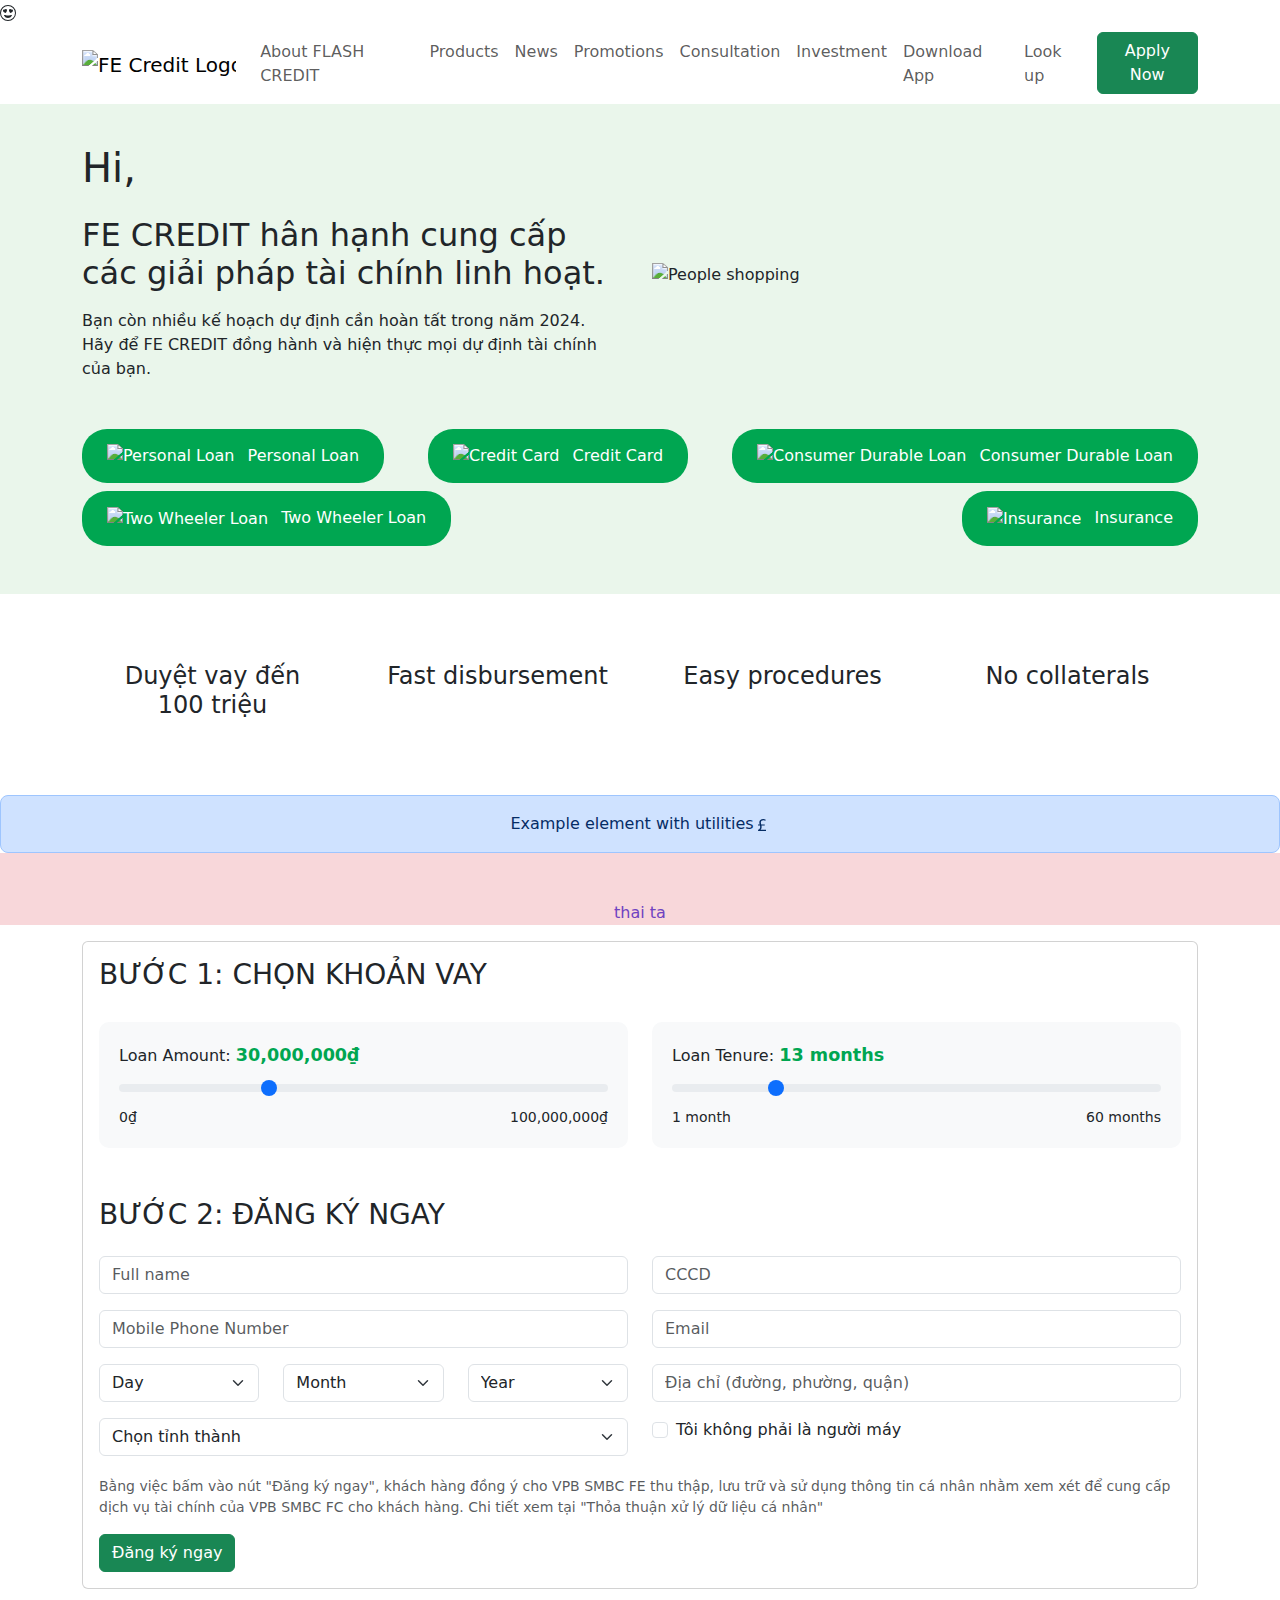
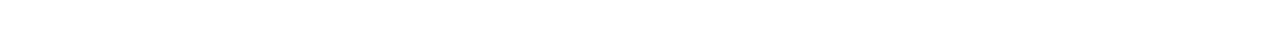
==== index.html @ a7c01fee "first commit skeleton of the project" ====
<!DOCTYPE html>
<html lang="en">
<head>
    <meta charset="UTF-8">
    <meta name="viewport" content="width=device-width, initial-scale=1.0">
    <title>Flash Credit - Peer to Peer credit flatform</title>

    <link href="asset/styles.css" rel="stylesheet">
    <script src="asset/bootstrap.js/bootstrap.bundle.min.js"></script>

    <!-- bootstrap icon -->
    <!-- <link rel="stylesheet" href="https://cdn.jsdelivr.net/npm/bootstrap-icons@1.4.1/font/bootstrap-icons.css" /> -->
    <svg xmlns="http://www.w3.org/2000/svg" width="16" height="16" fill="currentColor" class="bi bi-emoji-heart-eyes" viewBox="0 0 16 16"><path d="M8 15A7 7 0 1 1 8 1a7 7 0 0 1 0 14zm0 1A8 8 0 1 0 8 0a8 8 0 0 0 0 16z"/><path d="M11.315 10.014a.5.5 0 0 1 .548.736A4.498 4.498 0 0 1 7.965 13a4.498 4.498 0 0 1-3.898-2.25.5.5 0 0 1 .548-.736h.005l.017.005.067.015.252.055c.215.046.515.108.857.169.693.124 1.522.242 2.152.242.63 0 1.46-.118 2.152-.242a26.58 26.58 0 0 0 1.109-.224l.067-.015.017-.004.005-.002zM4.756 4.566c.763-1.424 4.02-.12.952 3.434-4.496-1.596-2.35-4.298-.952-3.434zm6.488 0c1.398-.864 3.544 1.838-.952 3.434-3.067-3.554.19-4.858.952-3.434z"/></svg>
    
    <!-- <link href="https://cdn.jsdelivr.net/npm/bootstrap@5.3.3/dist/css/bootstrap.min.css" rel="stylesheet" integrity="sha384-QWTKZyjpPEjISv5WaRU9OFeRpok6YctnYmDr5pNlyT2bRjXh0JMhjY6hW+ALEwIH" crossorigin="anonymous"> -->
    <link href="asset/bootstrap.css/bootstrap.min.css" rel="stylesheet">
     <!-- <script src="https://cdn.jsdelivr.net/npm/bootstrap@5.3.3/dist/js/bootstrap.bundle.min.js" integrity="sha384-YvpcrYf0tY3lHB60NNkmXc5s9fDVZLESaAA55NDzOxhy9GkcIdslK1eN7N6jIeHz" crossorigin="anonymous"></script> -->
 
</head>
<body>
    <!-- Navigation -->
    <nav class="navbar navbar-expand-lg navbar-light bg-white">
        <div class="container">
            <a class="navbar-brand" href="#">
                <img src="/api/placeholder/120/40" alt="FE Credit Logo">
            </a>
            <button class="navbar-toggler" type="button" data-bs-toggle="collapse" data-bs-target="#navbarNav">
                <span class="navbar-toggler-icon"></span>   
            </button>
            <div class="collapse navbar-collapse" id="navbarNav">
                <ul class="navbar-nav ms-auto">
                    <li class="nav-item"><a class="nav-link" href="#">About FLASH CREDIT</a></li>
                    <li class="nav-item"><a class="nav-link" href="#">Products</a></li>
                    <li class="nav-item"><a class="nav-link" href="#">News</a></li>
                    <li class="nav-item"><a class="nav-link" href="#">Promotions</a></li>
                    <li class="nav-item"><a class="nav-link" href="#">Consultation</a></li>
                    <li class="nav-item"><a class="nav-link" href="#">Investment</a></li>
                    <li class="nav-item"><a class="nav-link" href="#">Download App</a></li>
                    <li class="nav-item"><a class="nav-link" href="#">Look up</a></li>
                    <li class="nav-item"><a class="btn btn-success text-white ms-2" href="#">Apply Now</a></li>
                </ul>
            </div>
        </div>
    </nav>

    <!-- Hero Section -->
    <section class="hero-section">
        <div class="container">
            <div class="row align-items-center">
                <div class="col-md-6">
                    <h1 class="mb-4">Hi,</h1>
                    <h2 class="mb-3">FE CREDIT hân hạnh cung cấp các giải pháp tài chính linh hoạt.</h2>
                    <p class="mb-4">Bạn còn nhiều kế hoạch dự định cần hoàn tất trong năm 2024.<br>
                    Hãy để FE CREDIT đồng hành và hiện thực mọi dự định tài chính của bạn.</p>
                </div>
                <div class="col-md-6">
                    <img src="/api/placeholder/500/300" alt="People shopping" class="img-fluid">
                </div>
            </div>

            <!-- Product Cards -->
            <div class="d-flex justify-content-between mt-4 flex-wrap">
                <div class="product-card mb-2">
                    <img src="/api/placeholder/24/24" alt="Personal Loan" class="me-2">
                    Personal Loan
                    
                </div>
                <div class="product-card mb-2">
                    <img src="/api/placeholder/24/24" alt="Credit Card" class="me-2">
                    Credit Card
                </div>
                <div class="product-card mb-2">
                    <img src="/api/placeholder/24/24" alt="Consumer Durable Loan" class="me-2">
                    Consumer Durable Loan
                </div>
                <div class="product-card mb-2">
                    <img src="/api/placeholder/24/24" alt="Two Wheeler Loan" class="me-2">
                    Two Wheeler Loan
                </div>
                <div class="product-card mb-2">
                    <img src="/api/placeholder/24/24" alt="Insurance" class="me-2">
                    Insurance
                </div>
            </div>
        </div>
    </section>

    <!-- Features Section -->
    <section class="container my-5">
        <div class="row">
            <div class="col-md-3">
                <div class="feature-item">
                    <h4>Duyệt vay đến 100 triệu</h4>
                </div>
            </div>
            <div class="col-md-3">
                <div class="feature-item">
                    <h4>Fast disbursement</h4>
                </div>
            </div>
            <div class="col-md-3">
                <div class="feature-item">
                    <h4>Easy procedures</h4>
                </div>
            </div>
            <div class="col-md-3">
                <div class="feature-item">
                    <h4>No collaterals</h4>
                </div>
            </div>
        </div>
    </section>
    <div class="p-3 text-primary-emphasis bg-primary-subtle border border-primary-subtle rounded-3 text-center">
        Example element with utilities<svg xmlns="http://www.w3.org/2000/svg" width="16" height="16" fill="currentColor" class="bi bi-currency-pound" viewBox="0 0 16 16">
            <path d="M4 8.585h1.969c.115.465.186.939.186 1.43 0 1.385-.736 2.496-2.075 2.771V14H12v-1.24H6.492v-.129c.825-.525 1.135-1.446 1.135-2.694 0-.465-.07-.913-.168-1.352h3.29v-.972H7.22c-.186-.723-.372-1.455-.372-2.247 0-1.274 1.047-2.066 2.58-2.066a5.3 5.3 0 0 1 2.103.465V2.456A5.6 5.6 0 0 0 9.348 2C6.865 2 5.322 3.291 5.322 5.366c0 .775.195 1.515.399 2.247H4z"/>
          </svg>
      </div>
      <div class="text-center bg-danger-subtle pt-5" style="color: var(--bs-purple)"><p>thai ta</p></div>

    <!-- Loan Application Form -->
    <section class="container mb-5">
        <div class="card">
            <div class="card-body">
                <h3 class="card-title mb-4">BƯỚC 1: CHỌN KHOẢN VAY</h3>
                
                <div class="range-container">
                    <div class="row mb-4">
                        <div class="col-md-6">
                            <div class="slider-container">
                                <label class="form-label">Loan Amount: <span id="loanAmountValue" class="range-value">30,000,000₫</span></label>
                                <input type="range" class="form-range" id="loanAmount" 
                                    min="0" max="100000000" step="1000000" value="30000000">
                                <div class="d-flex justify-content-between">
                                    <small>0₫</small>
                                    <small>100,000,000₫</small>
                                </div>
                            </div>
                        </div>
                        <div class="col-md-6">
                            <div class="slider-container">
                                <label class="form-label">Loan Tenure: <span id="loanTenureValue" class="range-value">13 months</span></label>
                                <input type="range" class="form-range" id="loanTenure" 
                                    min="1" max="60" step="1" value="13">
                                <div class="d-flex justify-content-between">
                                    <small>1 month</small>
                                    <small>60 months</small>
                                </div>
                            </div>
                        </div>
                    </div>
                </div>

                <h3 class="card-title mb-4">BƯỚC 2: ĐĂNG KÝ NGAY</h3>
                <form>
                    <div class="row">
                        <div class="col-md-6 mb-3">
                            <input type="text" class="form-control" placeholder="Full name">
                        </div>
                        <div class="col-md-6 mb-3">
                            <input type="text" class="form-control" placeholder="CCCD">
                        </div>
                    </div>
                    <div class="row">
                        <div class="col-md-6 mb-3">
                            <input type="tel" class="form-control" placeholder="Mobile Phone Number">
                        </div>
                        <div class="col-md-6 mb-3">
                            <input type="email" class="form-control" placeholder="Email">
                        </div>
                    </div>
                    <div class="row">
                        <div class="col-md-6 mb-3">
                            <div class="row">
                                <div class="col">
                                    <select class="form-select">
                                        <option>Day</option>
                                    </select>
                                </div>
                                <div class="col">
                                    <select class="form-select">
                                        <option>Month</option>
                                    </select>
                                </div>
                                <div class="col">
                                    <select class="form-select">
                                        <option>Year</option>
                                    </select>
                                </div>
                            </div>
                        </div>
                        <div class="col-md-6 mb-3">
                            <input type="text" class="form-control" placeholder="Địa chỉ (đường, phường, quận)">
                        </div>
                    </div>
                    <div class="row">
                        <div class="col-md-6 mb-3">
                            <select class="form-select">
                                <option>Chọn tỉnh thành</option>
                            </select>
                        </div>
                        <div class="col-md-6 mb-3">
                            <div class="form-check">
                                <input class="form-check-input" type="checkbox" id="robotCheck">
                                <label class="form-check-label" for="robotCheck">
                                    Tôi không phải là người máy
                                </label>
                            </div>
                        </div>
                    </div>
                    <div class="form-text mb-3">
                        Bằng việc bấm vào nút "Đăng ký ngay", khách hàng đồng ý cho VPB SMBC FE thu thập, lưu trữ và sử dụng thông tin cá nhân nhằm xem xét để cung cấp dịch vụ tài chính của VPB SMBC FC cho khách hàng. Chi tiết xem tại "Thỏa thuận xử lý dữ liệu cá nhân"
                    </div>
                    <button type="submit" class="btn btn-success">Đăng ký ngay</button>
                </form>
            </div>
        </div>
    </section>

    <script src="https://cdnjs.cloudflare.com/ajax/libs/bootstrap/5.3.2/js/bootstrap.bundle.min.js"></script>
</body>
</html>
---- asset/styles.css ----
.hero-section {
    background-color: #e8f5e9;
    padding: 40px 0;
    min-height: 400px;
    background-image: linear-gradient(rgba(255,255,255,0.1), rgba(255,255,255,0.1));
}
.product-card {
    background-color: #00a651;
    color: white;
    border-radius: 25px;
    padding: 15px 25px;
    transition: all 0.3s ease;
}
.product-card:hover {
    transform: translateY(-5px);
}
.feature-item {
    text-align: center;
    padding: 20px;
}
.range-container {
    margin: 30px 0;
}
.navbar-brand img {
    height: 40px;
}
.btn-success {
    background-color: #00a651;
    border-color: #00a651;
}
.range-value {
    font-weight: bold;
    color: #00a651;
    font-size: 1.1em;
}
.slider-container {
    background: #f8f9fa;
    padding: 20px;
    border-radius: 10px;
    margin-bottom: 20px;
}
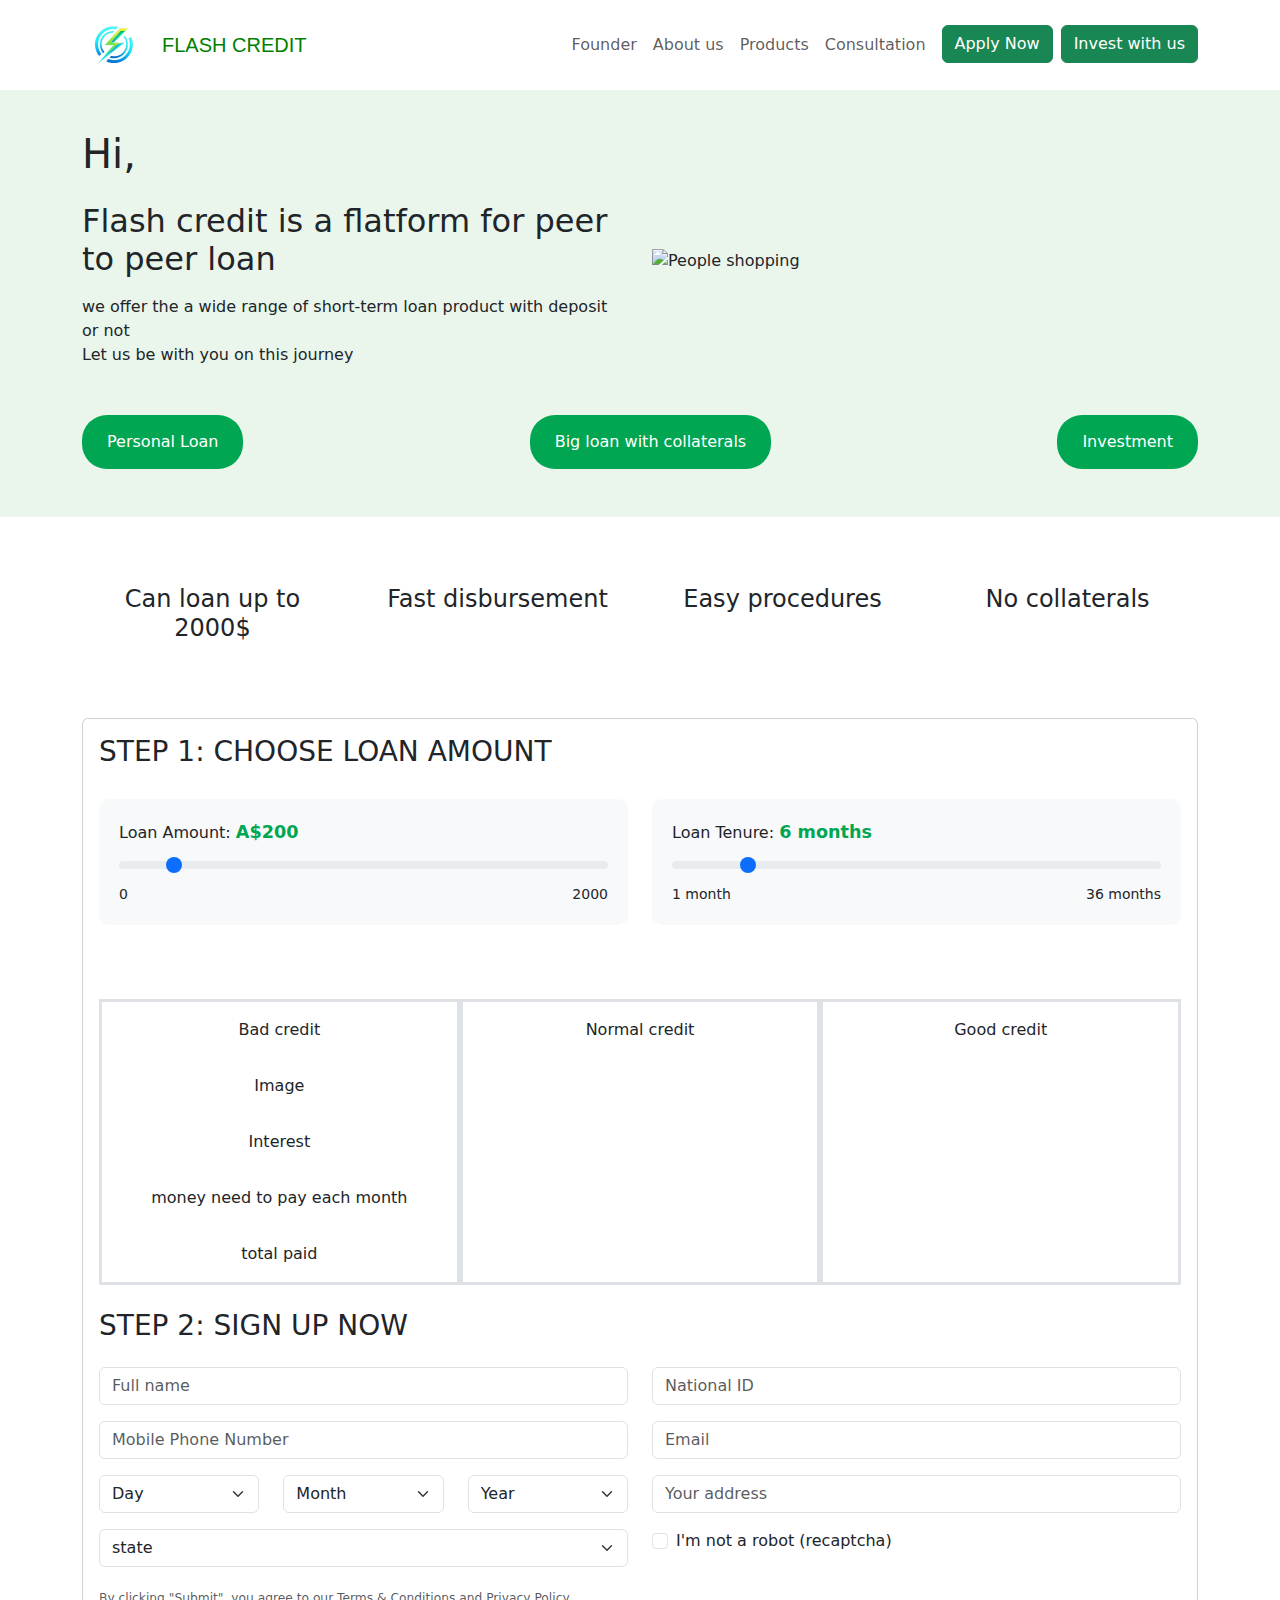
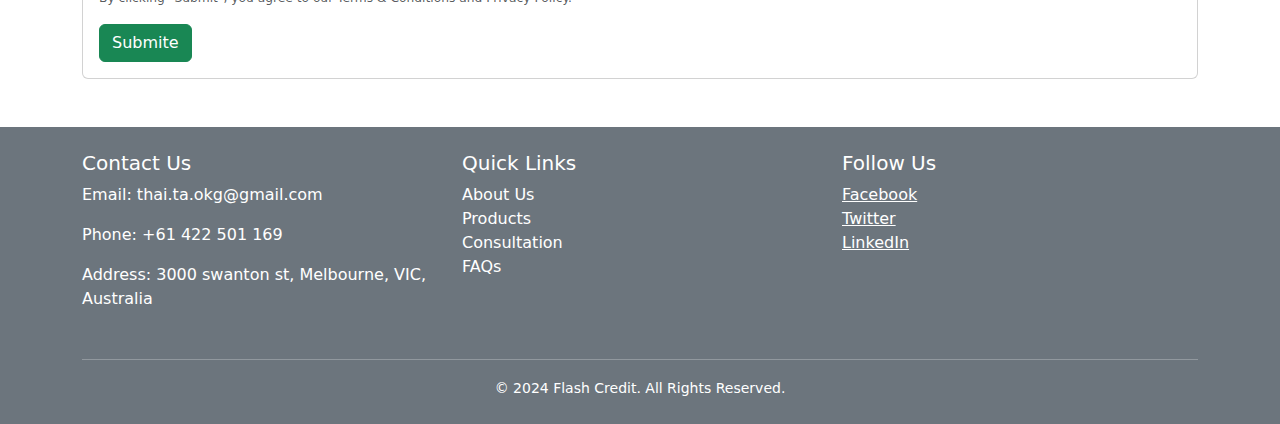
==== commit 9f1b793a: "homepage is nearly complete" ====
--- a/index.html
+++ b/index.html
@@ -8,36 +8,38 @@
     <link href="asset/styles.css" rel="stylesheet">
     <script src="asset/bootstrap.js/bootstrap.bundle.min.js"></script>
 
+    <script src="script.js"></script>
+
     <!-- bootstrap icon -->
     <!-- <link rel="stylesheet" href="https://cdn.jsdelivr.net/npm/bootstrap-icons@1.4.1/font/bootstrap-icons.css" /> -->
-    <svg xmlns="http://www.w3.org/2000/svg" width="16" height="16" fill="currentColor" class="bi bi-emoji-heart-eyes" viewBox="0 0 16 16"><path d="M8 15A7 7 0 1 1 8 1a7 7 0 0 1 0 14zm0 1A8 8 0 1 0 8 0a8 8 0 0 0 0 16z"/><path d="M11.315 10.014a.5.5 0 0 1 .548.736A4.498 4.498 0 0 1 7.965 13a4.498 4.498 0 0 1-3.898-2.25.5.5 0 0 1 .548-.736h.005l.017.005.067.015.252.055c.215.046.515.108.857.169.693.124 1.522.242 2.152.242.63 0 1.46-.118 2.152-.242a26.58 26.58 0 0 0 1.109-.224l.067-.015.017-.004.005-.002zM4.756 4.566c.763-1.424 4.02-.12.952 3.434-4.496-1.596-2.35-4.298-.952-3.434zm6.488 0c1.398-.864 3.544 1.838-.952 3.434-3.067-3.554.19-4.858.952-3.434z"/></svg>
+   
     
     <!-- <link href="https://cdn.jsdelivr.net/npm/bootstrap@5.3.3/dist/css/bootstrap.min.css" rel="stylesheet" integrity="sha384-QWTKZyjpPEjISv5WaRU9OFeRpok6YctnYmDr5pNlyT2bRjXh0JMhjY6hW+ALEwIH" crossorigin="anonymous"> -->
     <link href="asset/bootstrap.css/bootstrap.min.css" rel="stylesheet">
      <!-- <script src="https://cdn.jsdelivr.net/npm/bootstrap@5.3.3/dist/js/bootstrap.bundle.min.js" integrity="sha384-YvpcrYf0tY3lHB60NNkmXc5s9fDVZLESaAA55NDzOxhy9GkcIdslK1eN7N6jIeHz" crossorigin="anonymous"></script> -->
  
+     <!-- logo  -->
+    <link rel="icon" href="asset/image/flash-credit-logo.png" type="image/x-icon">
 </head>
 <body>
     <!-- Navigation -->
     <nav class="navbar navbar-expand-lg navbar-light bg-white">
         <div class="container">
-            <a class="navbar-brand" href="#">
-                <img src="/api/placeholder/120/40" alt="FE Credit Logo">
+            <a class="navbar-brand" href="index.html">
+                <img src="/asset/image/flash-credit-logo.png" style="height: 4rem;" alt="FE Credit Logo">
             </a>
+            <p class="mt-3 fs-5 " style="font-family:Impact, Haettenschweiler, 'Arial Narrow Bold', sans-serif ; color: green;" > FLASH CREDIT</p>
             <button class="navbar-toggler" type="button" data-bs-toggle="collapse" data-bs-target="#navbarNav">
                 <span class="navbar-toggler-icon"></span>   
             </button>
             <div class="collapse navbar-collapse" id="navbarNav">
                 <ul class="navbar-nav ms-auto">
-                    <li class="nav-item"><a class="nav-link" href="#">About FLASH CREDIT</a></li>
+                    <li class="nav-item"><a class="nav-link" href="#">Founder</a></li>
+                    <li class="nav-item"><a class="nav-link" href="about-us.html">About us</a></li>
                     <li class="nav-item"><a class="nav-link" href="#">Products</a></li>
-                    <li class="nav-item"><a class="nav-link" href="#">News</a></li>
-                    <li class="nav-item"><a class="nav-link" href="#">Promotions</a></li>
                     <li class="nav-item"><a class="nav-link" href="#">Consultation</a></li>
-                    <li class="nav-item"><a class="nav-link" href="#">Investment</a></li>
-                    <li class="nav-item"><a class="nav-link" href="#">Download App</a></li>
-                    <li class="nav-item"><a class="nav-link" href="#">Look up</a></li>
                     <li class="nav-item"><a class="btn btn-success text-white ms-2" href="#">Apply Now</a></li>
+                    <li class="nav-item"><a class="btn btn-success text-white ms-2" href="#">Invest with us</a></li>
                 </ul>
             </div>
         </div>
@@ -49,9 +51,9 @@
             <div class="row align-items-center">
                 <div class="col-md-6">
                     <h1 class="mb-4">Hi,</h1>
-                    <h2 class="mb-3">FE CREDIT hân hạnh cung cấp các giải pháp tài chính linh hoạt.</h2>
-                    <p class="mb-4">Bạn còn nhiều kế hoạch dự định cần hoàn tất trong năm 2024.<br>
-                    Hãy để FE CREDIT đồng hành và hiện thực mọi dự định tài chính của bạn.</p>
+                    <h2 class="mb-3">Flash credit is a flatform for peer to peer loan</h2>
+                    <p class="mb-4">we offer the a wide range of short-term loan product with deposit or not <br>
+                    Let us be with you on this journey</p>
                 </div>
                 <div class="col-md-6">
                     <img src="/api/placeholder/500/300" alt="People shopping" class="img-fluid">
@@ -61,26 +63,20 @@
             <!-- Product Cards -->
             <div class="d-flex justify-content-between mt-4 flex-wrap">
                 <div class="product-card mb-2">
-                    <img src="/api/placeholder/24/24" alt="Personal Loan" class="me-2">
+                    <!-- <img src="/api/placeholder/24/24" alt="Personal Loan" class="me-2"> -->
                     Personal Loan
                     
                 </div>
+          
                 <div class="product-card mb-2">
-                    <img src="/api/placeholder/24/24" alt="Credit Card" class="me-2">
-                    Credit Card
+                    <!-- <img src="/api/placeholder/24/24" alt="Loan with collaterals" class="me-2"> -->
+                    Big loan with collaterals
                 </div>
                 <div class="product-card mb-2">
-                    <img src="/api/placeholder/24/24" alt="Consumer Durable Loan" class="me-2">
-                    Consumer Durable Loan
-                </div>
-                <div class="product-card mb-2">
-                    <img src="/api/placeholder/24/24" alt="Two Wheeler Loan" class="me-2">
-                    Two Wheeler Loan
-                </div>
-                <div class="product-card mb-2">
-                    <img src="/api/placeholder/24/24" alt="Insurance" class="me-2">
-                    Insurance
-                </div>
+                    <!-- <img src="/api/placeholder/24/24" alt="Invest" class="me-2"> -->
+                    Investment
+                </div>
+           
             </div>
         </div>
     </section>
@@ -90,7 +86,7 @@
         <div class="row">
             <div class="col-md-3">
                 <div class="feature-item">
-                    <h4>Duyệt vay đến 100 triệu</h4>
+                    <h4>Can loan up to 2000$</h4>
                 </div>
             </div>
             <div class="col-md-3">
@@ -110,54 +106,68 @@
             </div>
         </div>
     </section>
-    <div class="p-3 text-primary-emphasis bg-primary-subtle border border-primary-subtle rounded-3 text-center">
-        Example element with utilities<svg xmlns="http://www.w3.org/2000/svg" width="16" height="16" fill="currentColor" class="bi bi-currency-pound" viewBox="0 0 16 16">
-            <path d="M4 8.585h1.969c.115.465.186.939.186 1.43 0 1.385-.736 2.496-2.075 2.771V14H12v-1.24H6.492v-.129c.825-.525 1.135-1.446 1.135-2.694 0-.465-.07-.913-.168-1.352h3.29v-.972H7.22c-.186-.723-.372-1.455-.372-2.247 0-1.274 1.047-2.066 2.58-2.066a5.3 5.3 0 0 1 2.103.465V2.456A5.6 5.6 0 0 0 9.348 2C6.865 2 5.322 3.291 5.322 5.366c0 .775.195 1.515.399 2.247H4z"/>
-          </svg>
-      </div>
-      <div class="text-center bg-danger-subtle pt-5" style="color: var(--bs-purple)"><p>thai ta</p></div>
 
     <!-- Loan Application Form -->
     <section class="container mb-5">
         <div class="card">
             <div class="card-body">
-                <h3 class="card-title mb-4">BƯỚC 1: CHỌN KHOẢN VAY</h3>
+                <h3 class="card-title mb-4">STEP 1: CHOOSE LOAN AMOUNT</h3>
                 
                 <div class="range-container">
                     <div class="row mb-4">
                         <div class="col-md-6">
                             <div class="slider-container">
-                                <label class="form-label">Loan Amount: <span id="loanAmountValue" class="range-value">30,000,000₫</span></label>
+                                <label class="form-label">Loan Amount: <span id="loanAmountValue" class="range-value">A$200</span></label>
                                 <input type="range" class="form-range" id="loanAmount" 
-                                    min="0" max="100000000" step="1000000" value="30000000">
+                                    min="0" max="2000" step="100" value="200">
                                 <div class="d-flex justify-content-between">
-                                    <small>0₫</small>
-                                    <small>100,000,000₫</small>
+                                    <small>0</small>
+                                    <small>2000</small>
                                 </div>
                             </div>
                         </div>
                         <div class="col-md-6">
                             <div class="slider-container">
-                                <label class="form-label">Loan Tenure: <span id="loanTenureValue" class="range-value">13 months</span></label>
+                                <label class="form-label">Loan Tenure: <span id="loanTenureValue" class="range-value">6 months</span></label>
                                 <input type="range" class="form-range" id="loanTenure" 
-                                    min="1" max="60" step="1" value="13">
+                                    min="1" max="36" step="1" value="6">
                                 <div class="d-flex justify-content-between">
                                     <small>1 month</small>
-                                    <small>60 months</small>
-                                </div>
-                            </div>
-                        </div>
-                    </div>
-                </div>
-
-                <h3 class="card-title mb-4">BƯỚC 2: ĐĂNG KÝ NGAY</h3>
+                                    <small>36 months</small>
+                                </div>
+                            </div>
+                        </div>
+                    </div>
+                </div>
+
+                <div class="container px-4 py-4 text-center">
+                    <div class="row gx-5">
+                      <div class="col border border-3">
+                        <div class="p-3">Bad credit</div>
+                        <div class="p-3">Image</div>
+                       <div class="p-3">Interest</div>
+                       <div class="p-3">money need to pay each month</div>
+                       <div class="p-3">total paid</div>
+                      </div>
+
+                      <div class="col border border-3">
+                        <div class="p-3">Normal credit</div>
+                      </div>
+
+                      <div class="col border border-3">
+                        <div class="p-3">Good credit</div>
+                      </div>
+                    </div>
+                  </div>
+
+                <h3 class="card-title mb-4">STEP 2: SIGN UP NOW</h3>
                 <form>
                     <div class="row">
                         <div class="col-md-6 mb-3">
                             <input type="text" class="form-control" placeholder="Full name">
                         </div>
                         <div class="col-md-6 mb-3">
-                            <input type="text" class="form-control" placeholder="CCCD">
+                            <input type="text" class="form-control" placeholder="National ID">
                         </div>
                     </div>
                     <div class="row">
@@ -189,32 +199,74 @@
                             </div>
                         </div>
                         <div class="col-md-6 mb-3">
-                            <input type="text" class="form-control" placeholder="Địa chỉ (đường, phường, quận)">
+                            <input type="text" class="form-control" placeholder="Your address">
                         </div>
                     </div>
                     <div class="row">
                         <div class="col-md-6 mb-3">
                             <select class="form-select">
-                                <option>Chọn tỉnh thành</option>
+                                <option>state</option>
+                                <option>vic </option>
                             </select>
                         </div>
                         <div class="col-md-6 mb-3">
                             <div class="form-check">
                                 <input class="form-check-input" type="checkbox" id="robotCheck">
                                 <label class="form-check-label" for="robotCheck">
-                                    Tôi không phải là người máy
+                                    I'm not a robot (recaptcha)
                                 </label>
                             </div>
                         </div>
                     </div>
                     <div class="form-text mb-3">
-                        Bằng việc bấm vào nút "Đăng ký ngay", khách hàng đồng ý cho VPB SMBC FE thu thập, lưu trữ và sử dụng thông tin cá nhân nhằm xem xét để cung cấp dịch vụ tài chính của VPB SMBC FC cho khách hàng. Chi tiết xem tại "Thỏa thuận xử lý dữ liệu cá nhân"
-                    </div>
-                    <button type="submit" class="btn btn-success">Đăng ký ngay</button>
+                        <small>By clicking "Submit", you agree to our Terms & Conditions and Privacy Policy.</small>
+                    </div>
+                    <button type="submit" class="btn btn-success">Submite</button>
                 </form>
             </div>
         </div>
     </section>
+
+        <!-- Footer -->
+        <footer class="bg-secondary text-white py-4 mt-5">
+            <div class="container">
+                <div class="row">
+                    <!-- Contact Information -->
+                    <div class="col-md-4 mb-3">
+                        <h5>Contact Us</h5>
+                        <p>Email: thai.ta.okg@gmail.com</p>
+                        <p>Phone: +61 422 501 169</p>
+                        <p>Address: 3000 swanton st, Melbourne, VIC, Australia</p>
+                    </div>
+    
+                    <!-- Quick Links -->
+                    <div class="col-md-4 mb-3">
+                        <h5>Quick Links</h5>
+                        <ul class="list-unstyled">
+                            <li><a href="about-us.html" class="text-white text-decoration-none">About Us</a></li>
+                            <li><a href="#" class="text-white text-decoration-none">Products</a></li>
+                            <li><a href="#" class="text-white text-decoration-none">Consultation</a></li>
+                            <li><a href="#" class="text-white text-decoration-none">FAQs</a></li>
+                        </ul>
+                    </div>
+    
+                    <!-- Social Media -->
+                    <div class="col-md-4 mb-3">
+                        <h5>Follow Us</h5>
+                        <a href="#" class="text-white me-3"><i class="bi bi-facebook"></i> Facebook</a><br>
+                        <a href="#" class="text-white me-3"><i class="bi bi-twitter"></i> Twitter</a><br>
+                        <a href="#" class="text-white"><i class="bi bi-linkedin"></i> LinkedIn</a>
+                    </div>
+                </div>
+    
+                <hr class="bg-light">
+    
+                <!-- Copyright -->
+                <div class="text-center">
+                    <small>© 2024 Flash Credit. All Rights Reserved.</small>
+                </div>
+            </div>
+        </footer>
 
     <script src="https://cdnjs.cloudflare.com/ajax/libs/bootstrap/5.3.2/js/bootstrap.bundle.min.js"></script>
 </body>
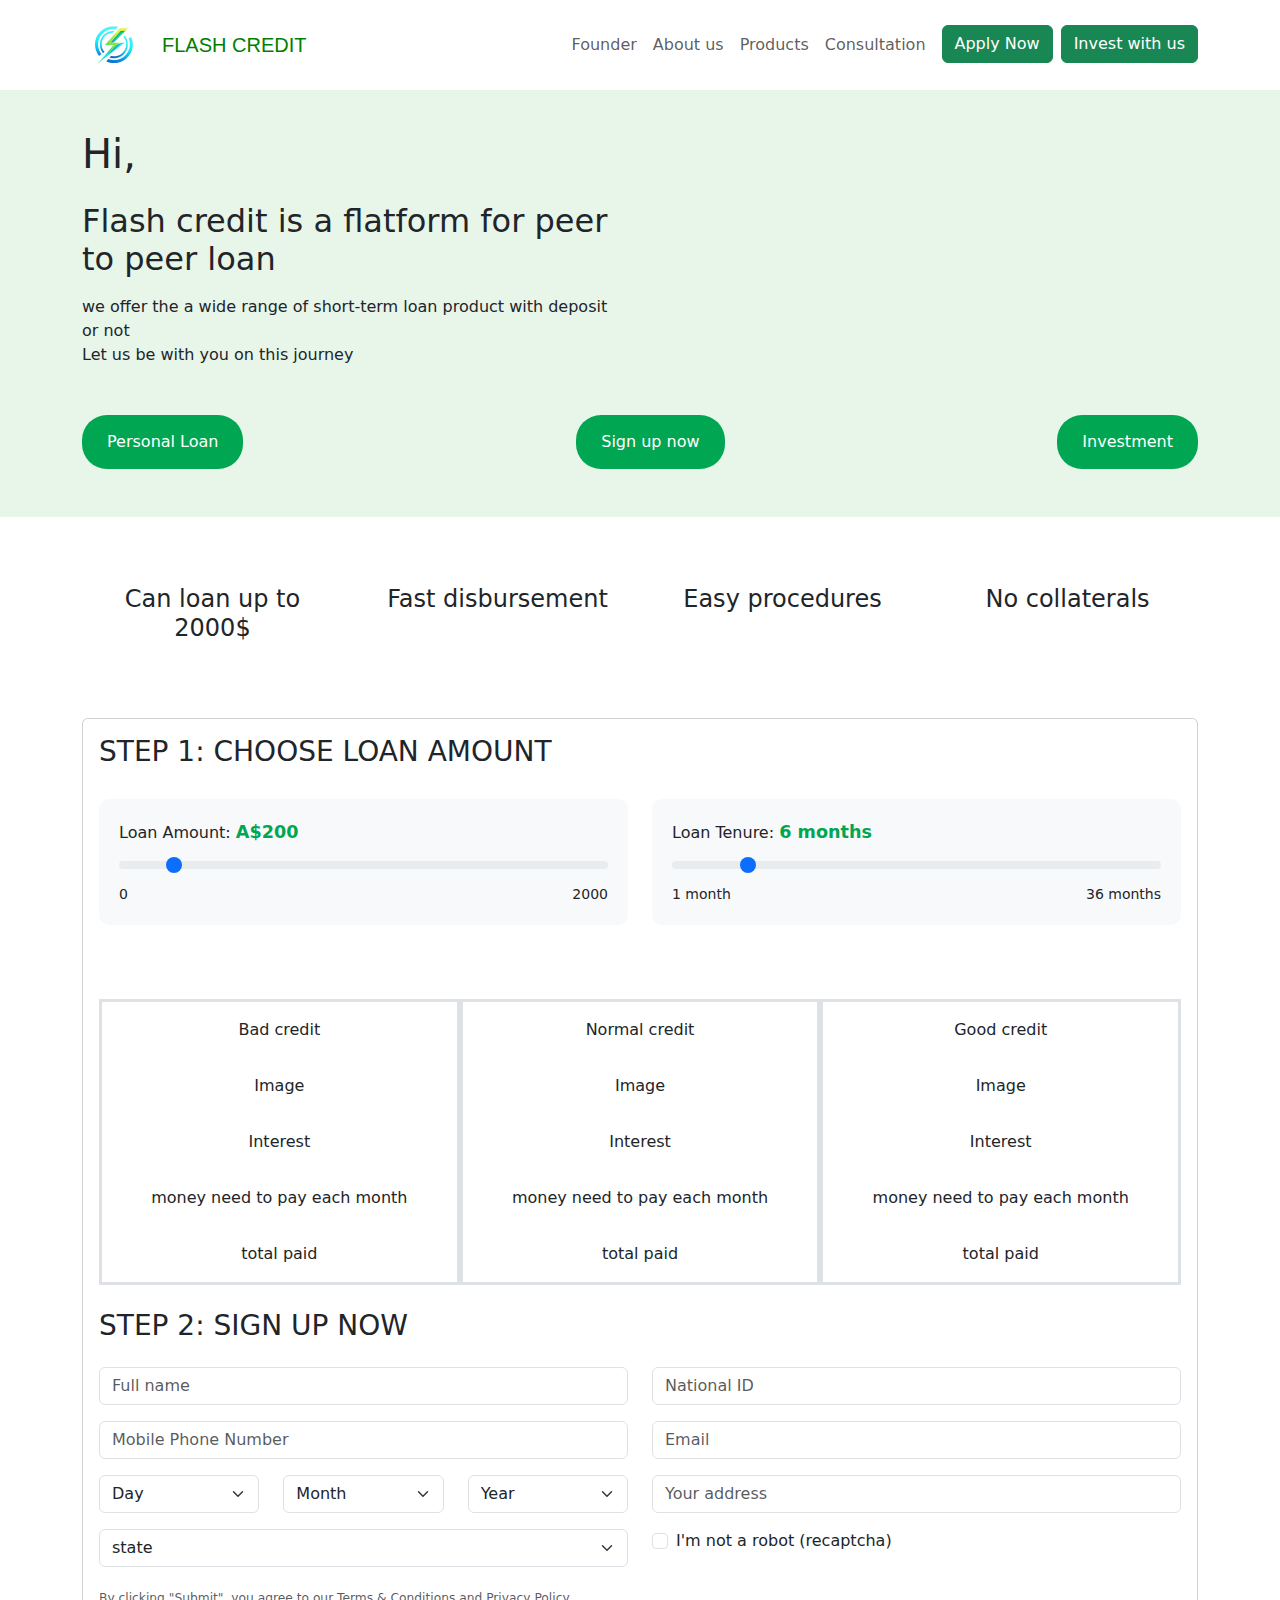
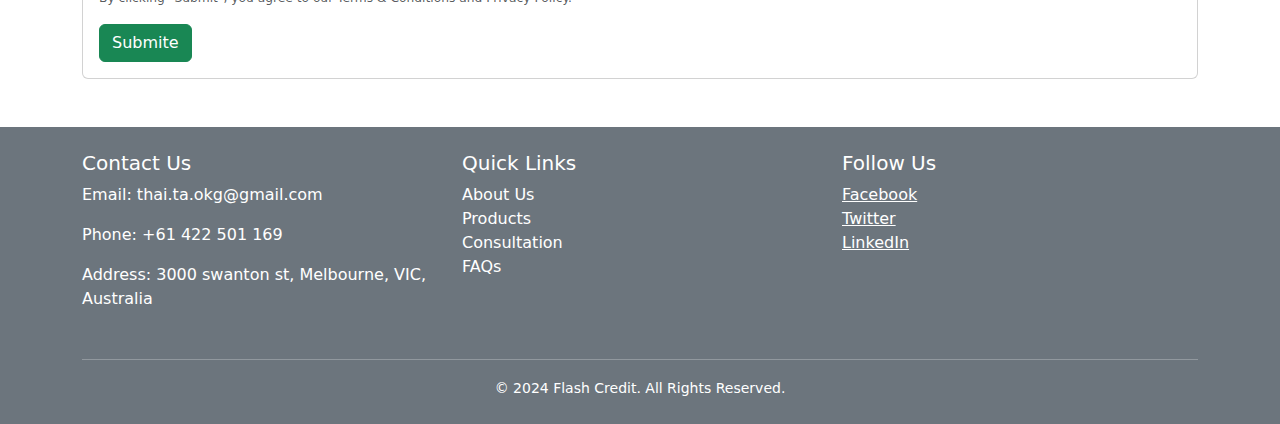
==== commit a8f41d9a: "add personal loan application 20% done" ====
--- a/index.html
+++ b/index.html
@@ -55,23 +55,34 @@
                     <p class="mb-4">we offer the a wide range of short-term loan product with deposit or not <br>
                     Let us be with you on this journey</p>
                 </div>
-                <div class="col-md-6">
+                <!-- <div class="col-md-6">
                     <img src="/api/placeholder/500/300" alt="People shopping" class="img-fluid">
-                </div>
+                </div> -->
             </div>
 
             <!-- Product Cards -->
             <div class="d-flex justify-content-between mt-4 flex-wrap">
-                <div class="product-card mb-2">
-                    <!-- <img src="/api/placeholder/24/24" alt="Personal Loan" class="me-2"> -->
-                    Personal Loan
+            
+
+                <a href="loan-application/intro.html" class="text-decoration-none">
+                    <div class="product-card mb-2">
+                      Personal Loan
+                    </div>
+                  </a>
+          
+                <!-- <div class="product-card mb-2">
                     
-                </div>
-          
-                <div class="product-card mb-2">
-                    <!-- <img src="/api/placeholder/24/24" alt="Loan with collaterals" class="me-2"> -->
                     Big loan with collaterals
-                </div>
+                </div> -->
+
+                <a href="#" class="text-decoration-none">
+                    <div class="product-card mb-2">
+                      Sign up now 
+                    </div>
+                  </a>
+
+
+
                 <div class="product-card mb-2">
                     <!-- <img src="/api/placeholder/24/24" alt="Invest" class="me-2"> -->
                     Investment
@@ -152,10 +163,18 @@
 
                       <div class="col border border-3">
                         <div class="p-3">Normal credit</div>
+                        <div class="p-3">Image</div>
+                        <div class="p-3">Interest</div>
+                        <div class="p-3">money need to pay each month</div>
+                        <div class="p-3">total paid</div>
                       </div>
 
                       <div class="col border border-3">
                         <div class="p-3">Good credit</div>
+                        <div class="p-3">Image</div>
+                        <div class="p-3">Interest</div>
+                        <div class="p-3">money need to pay each month</div>
+                        <div class="p-3">total paid</div>
                       </div>
                     </div>
                   </div>
--- a/asset/styles.css
+++ b/asset/styles.css
@@ -1,40 +1,57 @@
+
+:root {
+    --primary-color: #00a651;
+    --secondary-color: #e8f5e9;
+    --white-color: #ffffff;
+    --font-color: white;
+    --slider-bg-color: #f8f9fa;
+}
+
 .hero-section {
-    background-color: #e8f5e9;
+    background-color: var(--secondary-color);
     padding: 40px 0;
     min-height: 400px;
-    background-image: linear-gradient(rgba(255,255,255,0.1), rgba(255,255,255,0.1));
+    background-image: linear-gradient(rgba(var(--white-color), 0.1), rgba(var(--white-color), 0.1));
 }
+
 .product-card {
-    background-color: #00a651;
-    color: white;
+    background-color: var(--primary-color);
+    color: var(--font-color);
     border-radius: 25px;
     padding: 15px 25px;
     transition: all 0.3s ease;
 }
+
 .product-card:hover {
     transform: translateY(-5px);
 }
+
 .feature-item {
     text-align: center;
     padding: 20px;
 }
+
 .range-container {
     margin: 30px 0;
 }
+
 .navbar-brand img {
     height: 40px;
 }
+
 .btn-success {
-    background-color: #00a651;
-    border-color: #00a651;
+    background-color: var(--primary-color);
+    border-color: var(--primary-color);
 }
+
 .range-value {
     font-weight: bold;
-    color: #00a651;
+    color: var(--primary-color);
     font-size: 1.1em;
 }
+
 .slider-container {
-    background: #f8f9fa;
+    background: var(--slider-bg-color);
     padding: 20px;
     border-radius: 10px;
     margin-bottom: 20px;
